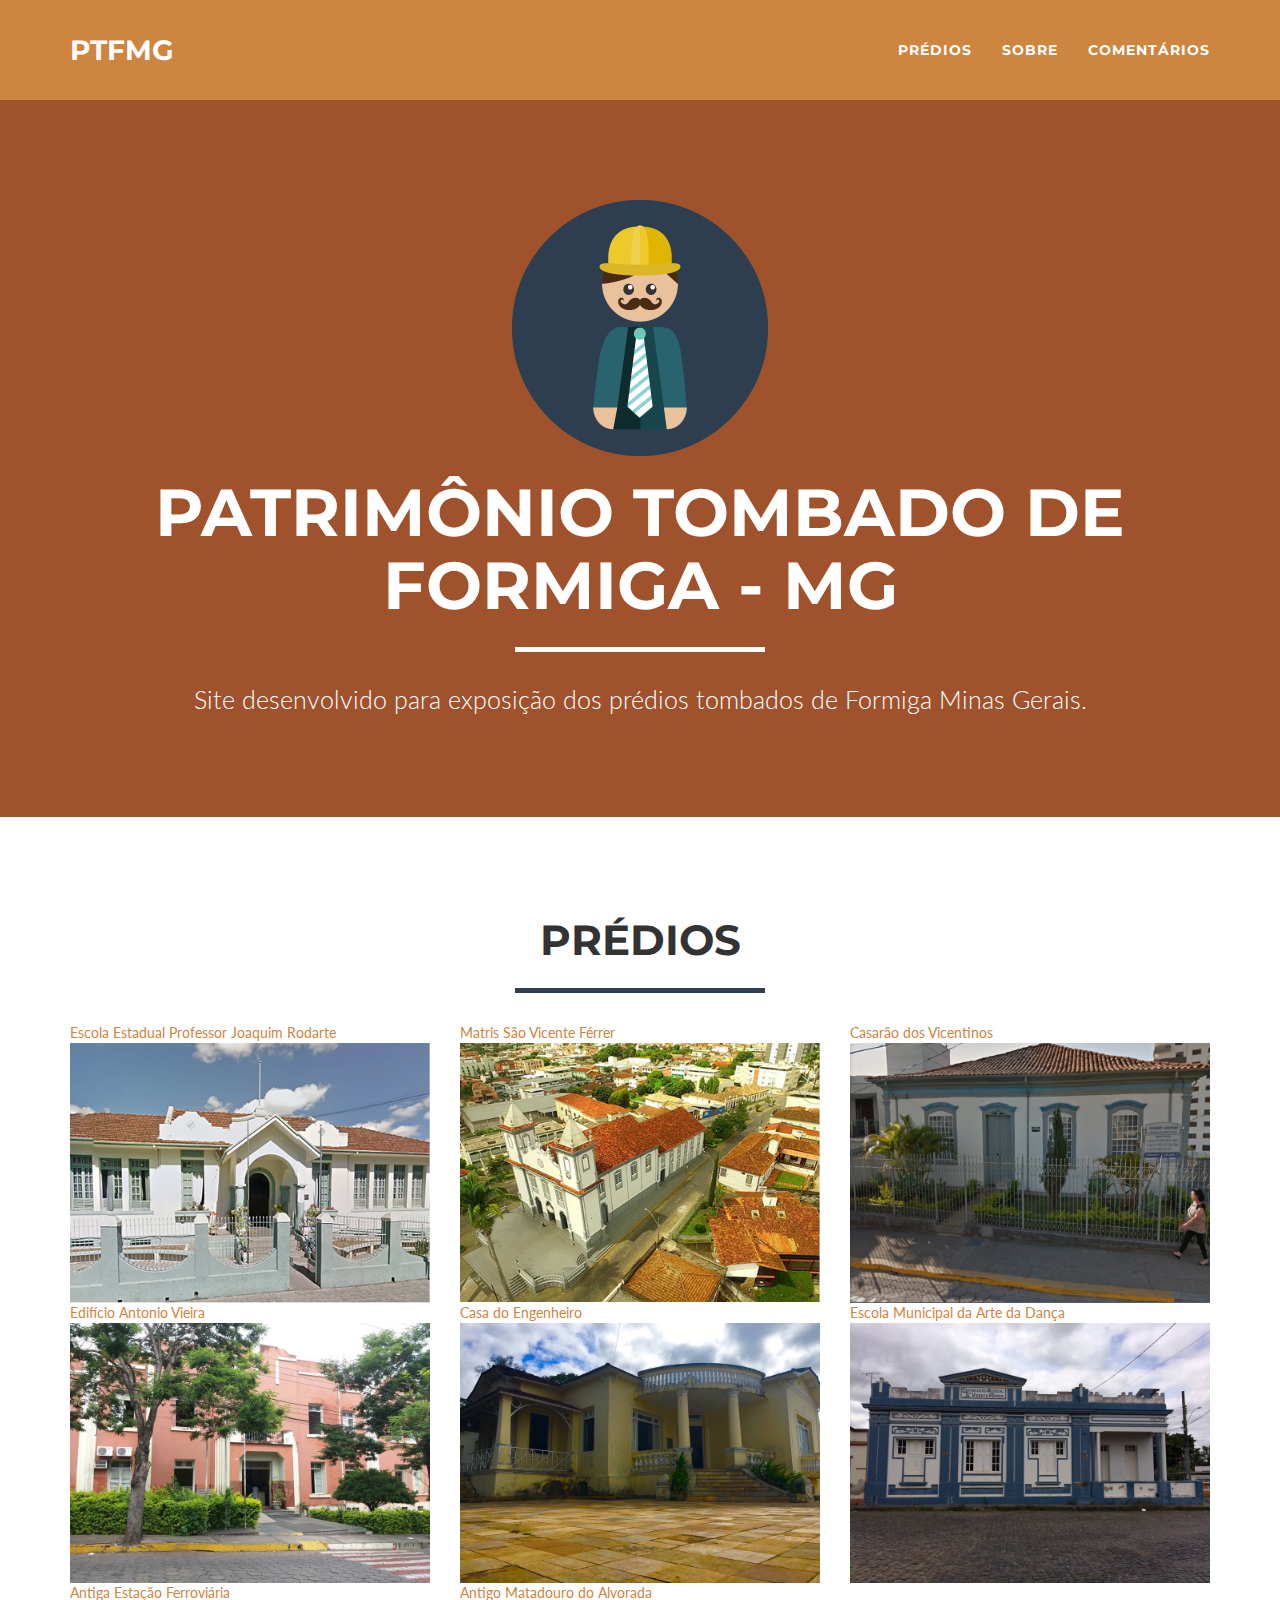
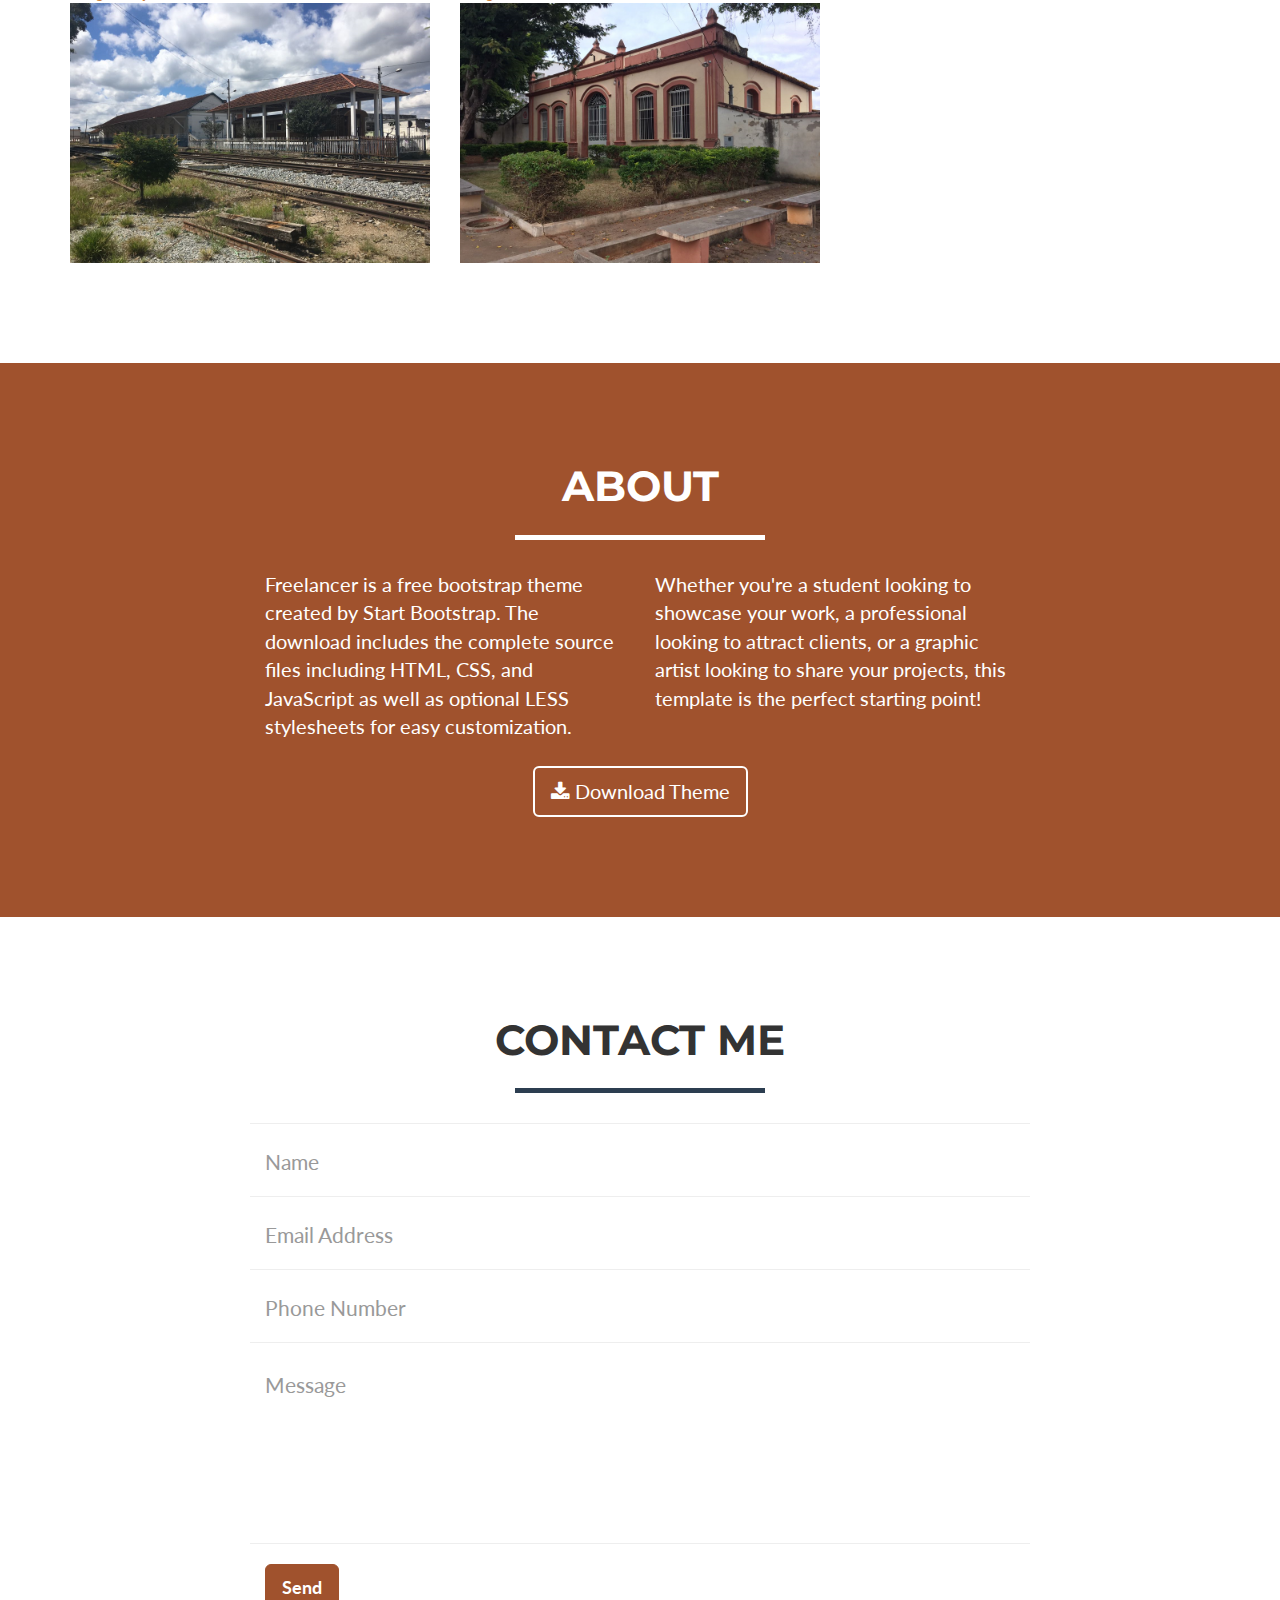
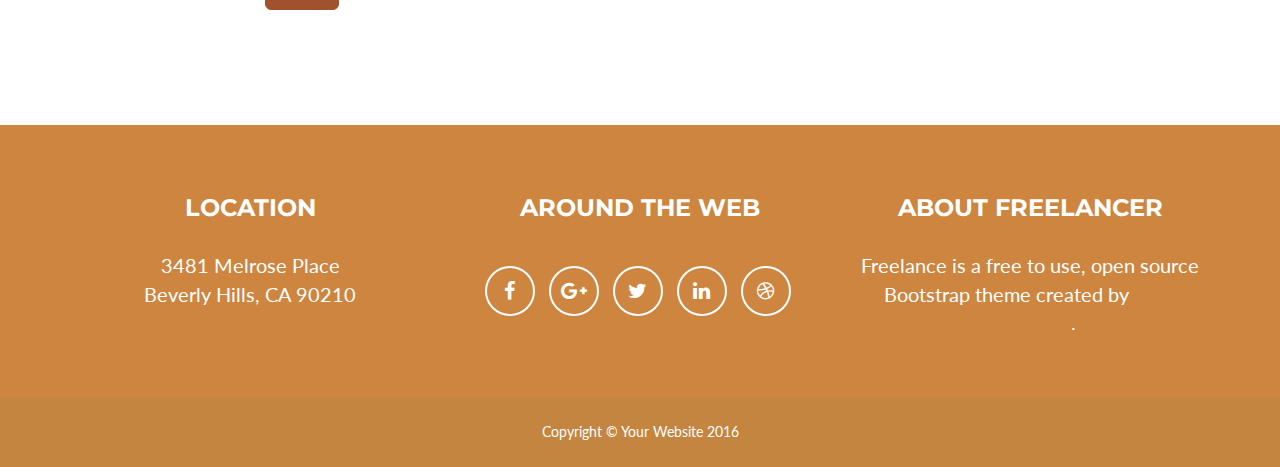
==== startbootstrap-freelancer-gh-pages/index.html @ 39d1b67e "Adicionando" ====
<!DOCTYPE html>
<html lang="en">

<head>

    <meta charset="utf-8">
    <meta http-equiv="X-UA-Compatible" content="IE=edge">
    <meta name="viewport" content="width=device-width, initial-scale=1">
    <meta name="description" content="">
    <meta name="author" content="">

    <title>Freelancer - Start Bootstrap Theme</title>

    <!-- Bootstrap Core CSS -->
    <link href="vendor/bootstrap/css/bootstrap.min.css" rel="stylesheet">

    <!-- Theme CSS -->
    <link href="css/freelancer.min.css" rel="stylesheet">

    <!-- Custom Fonts -->
    <link href="vendor/font-awesome/css/font-awesome.min.css" rel="stylesheet" type="text/css">
    <link href="https://fonts.googleapis.com/css?family=Montserrat:400,700" rel="stylesheet" type="text/css">
    <link href="https://fonts.googleapis.com/css?family=Lato:400,700,400italic,700italic" rel="stylesheet" type="text/css">

    <!-- HTML5 Shim and Respond.js IE8 support of HTML5 elements and media queries -->
    <!-- WARNING: Respond.js doesn't work if you view the page via file:// -->
    <!--[if lt IE 9]>
        <script src="https://oss.maxcdn.com/libs/html5shiv/3.7.0/html5shiv.js"></script>
        <script src="https://oss.maxcdn.com/libs/respond.js/1.4.2/respond.min.js"></script>
    <![endif]-->

    <style>
        
      #portfolio .portfolio-item .portfolio-link .caption {
    background: rgba(160,82,45,.9) !important;}

    #mainNav {
        background-color: RGB(205, 133, 63) ;
    }

    #mainNav .page-scroll {

    }

    header{
        background: RGB(160, 82, 45);
    }

    hr .star-light{
        background: RGB(160, 82, 45) ; 
    }

    section #about {
        background: RGB(160, 82, 45) ; 

    }

    hr .star-light:after{
        background: RGB(160, 82, 45) ;
    }

  .navbar-custom .navbar-nav li a:hover{
    color: RGB(160, 82, 45);
}

hr.star-light:after{
    background-color:RGB(160, 82, 45);
    color:#fff
}

section.success{
    background:RGB(160, 82, 45);
    color:#fff}
.navbar-custom .navbar-nav li.active a,.navbar-custom .navbar-nav li.active a:active,.navbar-custom .navbar-nav li.active a:focus,.navbar-custom .navbar-nav li.active a:hover{color:#fff;background:RGB(160, 82, 45);}


footer .footer-above{
    background-color: RGB(205, 133, 63);
}
footer .footer-below{
    background-color: RGB(195, 133, 63);
}


a, a.active, a:active, a:focus, a:hover {
    color: RGB(205, 133, 63);
}

.btn-outline.active,.btn-outline:active,.btn-outline:focus,.btn-outline:hover{
    color: RGB(205, 133, 63);
    background:#fff;
    border:2px 
    solid #fff}

    .btn-success {
    color: #fff;
    background-color: RGB(160, 82, 45);
    border-color: RGB(160, 82, 45);
    font-weight: 700;
}

.btn-primary.active,.btn-primary:active,.btn-primary:focus,.btn-primary:hover,.open .dropdown-toggle.btn-primary{color:#fff;background-color:RGB(140, 85, 45);
border-color:RGB(140, 85, 45);
}
.btn-success.active,.btn-success:active,.btn-success:focus,.btn-success:hover,.open .dropdown-toggle.btn-success{color:#fff;background-color:RGB(140, 85, 45);border-color:RGB(140, 85, 45);}

    </style>

</head>

<body id="page-top" class="index">
<div id="skipnav"><a href="#maincontent">Skip to main content</a></div>

    <!-- Navigation -->
    <nav id="mainNav" class="navbar navbar-default navbar-fixed-top navbar-custom">
        <div class="container">
            <!-- Brand and toggle get grouped for better mobile display -->
            <div class="navbar-header page-scroll">
                <button type="button" class="navbar-toggle" data-toggle="collapse" data-target="#bs-example-navbar-collapse-1">
                    <span class="sr-only">Toggle navigation</span> Menu <i class="fa fa-bars"></i>
                </button>
                <a class="navbar-brand" href="#page-top">PTFMG</a>
            </div>

            <!-- Collect the nav links, forms, and other content for toggling -->
            <div class="collapse navbar-collapse" id="bs-example-navbar-collapse-1">
                <ul class="nav navbar-nav navbar-right">
                    <li class="hidden">
                        <a href="#page-top"></a>
                    </li>
                    <li class="page-scroll">
                        <a href="#portfolio">Prédios</a>
                    </li>
                    <li class="page-scroll">
                        <a href="#about">Sobre</a>
                    </li>
                    <li class="page-scroll">
                        <a href="#contact">Comentários</a>
                    </li>
                </ul>
            </div>
            <!-- /.navbar-collapse -->
        </div>
        <!-- /.container-fluid -->
    </nav>

    <!-- Header -->
    <header>
        <div class="container" id="maincontent" tabindex="-1">
            <div class="row">
                <div class="col-lg-12">
                    <img class="img-responsive" src="img/profile.png" alt="">
                    <div class="intro-text">
                        <h1 class="name">Patrimônio Tombado de Formiga - MG</h1>
                        <hr class="star-light">
                        <span class="skills">Site desenvolvido para exposição dos prédios tombados de Formiga Minas Gerais.</span>
                    </div>
                </div>
            </div>
        </div>
    </header>

    <!-- Portfolio Grid Section -->
    <section id="predios">
        <div class="container">
            <div class="row">
                <div class="col-lg-12 text-center">
                    <h2>Prédios</h2>
                    <hr class="star-primary">
                </div>
            </div>
            <div class="row">
                <div class="col-sm-4 portfolio-item">
                    <a href="#portfolioModal1" class="portfolio-link" data-toggle="modal">
                        <div class="caption">
                            <div class="caption-content">
                                Escola Estadual Professor Joaquim Rodarte
                            </div>
                        </div>
                        <img src="img/jr.png" class="img-responsive" alt="Cabin">
                    </a>
                </div>
                <div class="col-sm-4 portfolio-item">
                    <a href="#portfolioModal2" class="portfolio-link" data-toggle="modal">
                        <div class="caption">
                            <div class="caption-content">
                                Matris São Vicente Férrer 
                            </div>
                        </div>
                        <img src="img/matris.png" class="img-responsive" alt="Slice of cake">
                    </a>
                </div>
                <div class="col-sm-4 portfolio-item">
                    <a href="#portfolioModal3" class="portfolio-link" data-toggle="modal">
                        <div class="caption">
                            <div class="caption-content">
                                Casarão dos Vicentinos
                            </div>
                        </div>
                        <img src="img/predios/vicentinos.png" class="img-responsive" alt="Circus tent">
                    </a>
                </div>
                <div class="col-sm-4 portfolio-item">
                    <a href="#portfolioModal4" class="portfolio-link" data-toggle="modal">
                        <div class="caption">
                            <div class="caption-content">
                               Edifício Antonio Vieira
                            </div>
                        </div>
                        <img src="img/predios/antoniovieira.png" class="img-responsive" alt="Game controller">
                    </a>
                </div>
                <div class="col-sm-4 portfolio-item">
                    <a href="C:\Users\Usuario\Desktop\Marcelo\IFMG\POC\Template Solid\theme\index.html" class="portfolio-link fundo" >
                        <div class="caption">
                            <div class="caption-content">
                                Casa do Engenheiro
                            </div>
                        </div>
                        <img src="img/predios/casarao.png" class="img-responsive" alt="Safe">
                    </a>
                </div>
                <div class="col-sm-4 portfolio-item">
                    <a href="#portfolioModal6" class="portfolio-link" data-toggle="modal">
                        <div class="caption">
                            <div class="caption-content">
                            Escola Municipal da Arte da Dança
                            </div>
                        </div>
                        <img src="img/predios/emart.png" class="img-responsive" alt="Submarine">
                    </a>
                </div>
                <div class="col-sm-4 portfolio-item">
                    <a href="#portfolioModal6" class="portfolio-link" data-toggle="modal">
                        <div class="caption">
                            <div class="caption-content">
                                Antiga Estação Ferroviária 
                            </div>
                        </div>
                        <img src="img/predios/estacao.png" class="img-responsive" alt="Submarine">
                    </a>
                </div>
                <div class="col-sm-4 portfolio-item">
                    <a href="#portfolioModal6" class="portfolio-link" data-toggle="modal">
                        <div class="caption">
                            <div class="caption-content">
                                Antigo Matadouro do Alvorada
                            </div>
                        </div>
                        <img src="img/predios/matadouro.png" class="img-responsive" alt="Submarine">
                    </a>
                </div>
            </div>
        </div>
    </section>

    <!-- About Section -->
    <section class="success" id="about">
        <div class="container">
            <div class="row">
                <div class="col-lg-12 text-center">
                    <h2>About</h2>
                    <hr class="star-light">
                </div>
            </div>
            <div class="row">
                <div class="col-lg-4 col-lg-offset-2">
                    <p>Freelancer is a free bootstrap theme created by Start Bootstrap. The download includes the complete source files including HTML, CSS, and JavaScript as well as optional LESS stylesheets for easy customization.</p>
                </div>
                <div class="col-lg-4">
                    <p>Whether you're a student looking to showcase your work, a professional looking to attract clients, or a graphic artist looking to share your projects, this template is the perfect starting point!</p>
                </div>
                <div class="col-lg-8 col-lg-offset-2 text-center">
                    <a href="#" class="btn btn-lg btn-outline">
                        <i class="fa fa-download"></i> Download Theme
                    </a>
                </div>
            </div>
        </div>
    </section>

    <!-- Contact Section -->
    <section id="contact">
        <div class="container">
            <div class="row">
                <div class="col-lg-12 text-center">
                    <h2>Contact Me</h2>
                    <hr class="star-primary">
                </div>
            </div>
            <div class="row">
                <div class="col-lg-8 col-lg-offset-2">
                    <!-- To configure the contact form email address, go to mail/contact_me.php and update the email address in the PHP file on line 19. -->
                    <!-- The form should work on most web servers, but if the form is not working you may need to configure your web server differently. -->
                    <form name="sentMessage" id="contactForm" novalidate>
                        <div class="row control-group">
                            <div class="form-group col-xs-12 floating-label-form-group controls">
                                <label for="name">Name</label>
                                <input type="text" class="form-control" placeholder="Name" id="name" required data-validation-required-message="Please enter your name.">
                                <p class="help-block text-danger"></p>
                            </div>
                        </div>
                        <div class="row control-group">
                            <div class="form-group col-xs-12 floating-label-form-group controls">
                                <label for="email">Email Address</label>
                                <input type="email" class="form-control" placeholder="Email Address" id="email" required data-validation-required-message="Please enter your email address.">
                                <p class="help-block text-danger"></p>
                            </div>
                        </div>
                        <div class="row control-group">
                            <div class="form-group col-xs-12 floating-label-form-group controls">
                                <label for="phone">Phone Number</label>
                                <input type="tel" class="form-control" placeholder="Phone Number" id="phone" required data-validation-required-message="Please enter your phone number.">
                                <p class="help-block text-danger"></p>
                            </div>
                        </div>
                        <div class="row control-group">
                            <div class="form-group col-xs-12 floating-label-form-group controls">
                                <label for="message">Message</label>
                                <textarea rows="5" class="form-control" placeholder="Message" id="message" required data-validation-required-message="Please enter a message."></textarea>
                                <p class="help-block text-danger"></p>
                            </div>
                        </div>
                        <br>
                        <div id="success"></div>
                        <div class="row">
                            <div class="form-group col-xs-12">
                                <button type="submit" class="btn btn-success btn-lg">Send</button>
                            </div>
                        </div>
                    </form>
                </div>
            </div>
        </div>
    </section>

    <!-- Footer -->
    <footer class="text-center">
        <div class="footer-above">
            <div class="container">
                <div class="row">
                    <div class="footer-col col-md-4">
                        <h3>Location</h3>
                        <p>3481 Melrose Place
                            <br>Beverly Hills, CA 90210</p>
                    </div>
                    <div class="footer-col col-md-4">
                        <h3>Around the Web</h3>
                        <ul class="list-inline">
                            <li>
                                <a href="#" class="btn-social btn-outline"><span class="sr-only">Facebook</span><i class="fa fa-fw fa-facebook"></i></a>
                            </li>
                            <li>
                                <a href="#" class="btn-social btn-outline"><span class="sr-only">Google Plus</span><i class="fa fa-fw fa-google-plus"></i></a>
                            </li>
                            <li>
                                <a href="#" class="btn-social btn-outline"><span class="sr-only">Twitter</span><i class="fa fa-fw fa-twitter"></i></a>
                            </li>
                            <li>
                                <a href="#" class="btn-social btn-outline"><span class="sr-only">Linked In</span><i class="fa fa-fw fa-linkedin"></i></a>
                            </li>
                            <li>
                                <a href="#" class="btn-social btn-outline"><span class="sr-only">Dribble</span><i class="fa fa-fw fa-dribbble"></i></a>
                            </li>
                        </ul>
                    </div>
                    <div class="footer-col col-md-4">
                        <h3>About Freelancer</h3>
                        <p>Freelance is a free to use, open source Bootstrap theme created by <a href="http://startbootstrap.com">Start Bootstrap</a>.</p>
                    </div>
                </div>
            </div>
        </div>
        <div class="footer-below">
            <div class="container">
                <div class="row">
                    <div class="col-lg-12">
                        Copyright &copy; Your Website 2016
                    </div>
                </div>
            </div>
        </div>
    </footer>

    <!-- Scroll to Top Button (Only visible on small and extra-small screen sizes) -->
    <div class="scroll-top page-scroll hidden-sm hidden-xs hidden-lg hidden-md">
        <a class="btn btn-primary" href="#page-top">
            <i class="fa fa-chevron-up"></i>
        </a>
    </div>

    <!-- Portfolio Modals -->
    <div class="portfolio-modal modal fade" id="portfolioModal1" tabindex="-1" role="dialog" aria-hidden="true">
        <div class="modal-content">
            <div class="close-modal" data-dismiss="modal">
                <div class="lr">
                    <div class="rl">
                    </div>
                </div>
            </div>
            <div class="container">
                <div class="row">
                    <div class="col-lg-8 col-lg-offset-2">
                        <div class="modal-body">
                            <h2>Project Title</h2>
                            <hr class="star-primary">
                            <img src="img/portfolio/cabin.png" class="img-responsive img-centered" alt="">
                            <p>Use this area of the page to describe your project. The icon above is part of a free icon set by <a href="https://sellfy.com/p/8Q9P/jV3VZ/">Flat Icons</a>. On their website, you can download their free set with 16 icons, or you can purchase the entire set with 146 icons for only $12!</p>
                            <ul class="list-inline item-details">
                                <li>Client:
                                    <strong><a href="http://startbootstrap.com">Start Bootstrap</a>
                                    </strong>
                                </li>
                                <li>Date:
                                    <strong><a href="http://startbootstrap.com">April 2014</a>
                                    </strong>
                                </li>
                                <li>Service:
                                    <strong><a href="http://startbootstrap.com">Web Development</a>
                                    </strong>
                                </li>
                            </ul>
                            <button type="button" class="btn btn-default" data-dismiss="modal"><i class="fa fa-times"></i> Close</button>
                        </div>
                    </div>
                </div>
            </div>
        </div>
    </div>
    <div class="portfolio-modal modal fade" id="portfolioModal2" tabindex="-1" role="dialog" aria-hidden="true">
        <div class="modal-content">
            <div class="close-modal" data-dismiss="modal">
                <div class="lr">
                    <div class="rl">
                    </div>
                </div>
            </div>
            <div class="container">
                <div class="row">
                    <div class="col-lg-8 col-lg-offset-2">
                        <div class="modal-body">
                            <h2>Project Title</h2>
                            <hr class="star-primary">
                            <img src="img/portfolio/cake.png" class="img-responsive img-centered" alt="">
                            <p>Use this area of the page to describe your project. The icon above is part of a free icon set by <a href="https://sellfy.com/p/8Q9P/jV3VZ/">Flat Icons</a>. On their website, you can download their free set with 16 icons, or you can purchase the entire set with 146 icons for only $12!</p>
                            <ul class="list-inline item-details">
                                <li>Client:
                                    <strong><a href="http://startbootstrap.com">Start Bootstrap</a>
                                    </strong>
                                </li>
                                <li>Date:
                                    <strong><a href="http://startbootstrap.com">April 2014</a>
                                    </strong>
                                </li>
                                <li>Service:
                                    <strong><a href="http://startbootstrap.com">Web Development</a>
                                    </strong>
                                </li>
                            </ul>
                            <button type="button" class="btn btn-default" data-dismiss="modal"><i class="fa fa-times"></i> Close</button>
                        </div>
                    </div>
                </div>
            </div>
        </div>
    </div>
    <div class="portfolio-modal modal fade" id="portfolioModal3" tabindex="-1" role="dialog" aria-hidden="true">
        <div class="modal-content">
            <div class="close-modal" data-dismiss="modal">
                <div class="lr">
                    <div class="rl">
                    </div>
                </div>
            </div>
            <div class="container">
                <div class="row">
                    <div class="col-lg-8 col-lg-offset-2">
                        <div class="modal-body">
                            <h2>Project Title</h2>
                            <hr class="star-primary">
                            <img src="img/portfolio/circus.png" class="img-responsive img-centered" alt="">
                            <p>Use this area of the page to describe your project. The icon above is part of a free icon set by <a href="https://sellfy.com/p/8Q9P/jV3VZ/">Flat Icons</a>. On their website, you can download their free set with 16 icons, or you can purchase the entire set with 146 icons for only $12!</p>
                            <ul class="list-inline item-details">
                                <li>Client:
                                    <strong><a href="http://startbootstrap.com">Start Bootstrap</a>
                                    </strong>
                                </li>
                                <li>Date:
                                    <strong><a href="http://startbootstrap.com">April 2014</a>
                                    </strong>
                                </li>
                                <li>Service:
                                    <strong><a href="http://startbootstrap.com">Web Development</a>
                                    </strong>
                                </li>
                            </ul>
                            <button type="button" class="btn btn-default" data-dismiss="modal"><i class="fa fa-times"></i> Close</button>
                        </div>
                    </div>
                </div>
            </div>
        </div>
    </div>
    <div class="portfolio-modal modal fade" id="portfolioModal4" tabindex="-1" role="dialog" aria-hidden="true">
        <div class="modal-content">
            <div class="close-modal" data-dismiss="modal">
                <div class="lr">
                    <div class="rl">
                    </div>
                </div>
            </div>
            <div class="container">
                <div class="row">
                    <div class="col-lg-8 col-lg-offset-2">
                        <div class="modal-body">
                            <h2>Project Title</h2>
                            <hr class="star-primary">
                            <img src="img/portfolio/game.png" class="img-responsive img-centered" alt="">
                            <p>Use this area of the page to describe your project. The icon above is part of a free icon set by <a href="https://sellfy.com/p/8Q9P/jV3VZ/">Flat Icons</a>. On their website, you can download their free set with 16 icons, or you can purchase the entire set with 146 icons for only $12!</p>
                            <ul class="list-inline item-details">
                                <li>Client:
                                    <strong><a href="http://startbootstrap.com">Start Bootstrap</a>
                                    </strong>
                                </li>
                                <li>Date:
                                    <strong><a href="http://startbootstrap.com">April 2014</a>
                                    </strong>
                                </li>
                                <li>Service:
                                    <strong><a href="http://startbootstrap.com">Web Development</a>
                                    </strong>
                                </li>
                            </ul>
                            <button type="button" class="btn btn-default" data-dismiss="modal"><i class="fa fa-times"></i> Close</button>
                        </div>
                    </div>
                </div>
            </div>
        </div>
    </div>
    <div class="portfolio-modal modal fade" id="portfolioModal5" tabindex="-1" role="dialog" aria-hidden="true">
        <div class="modal-content">
            <div class="close-modal" data-dismiss="modal">
                <div class="lr">
                    <div class="rl">
                    </div>
                </div>
            </div>
            <div class="container">
                <div class="row">
                    <div class="col-lg-8 col-lg-offset-2">
                        <div class="modal-body">
                            <h2>Project Title</h2>
                            <hr class="star-primary">
                            <img src="img/portfolio/safe.png" class="img-responsive img-centered" alt="">
                            <p>Use this area of the page to describe your project. The icon above is part of a free icon set by <a href="https://sellfy.com/p/8Q9P/jV3VZ/">Flat Icons</a>. On their website, you can download their free set with 16 icons, or you can purchase the entire set with 146 icons for only $12!</p>
                            <ul class="list-inline item-details">
                                <li>Client:
                                    <strong><a href="http://startbootstrap.com">Start Bootstrap</a>
                                    </strong>
                                </li>
                                <li>Date:
                                    <strong><a href="http://startbootstrap.com">April 2014</a>
                                    </strong>
                                </li>
                                <li>Service:
                                    <strong><a href="http://startbootstrap.com">Web Development</a>
                                    </strong>
                                </li>
                            </ul>
                            <button type="button" class="btn btn-default" data-dismiss="modal"><i class="fa fa-times"></i> Close</button>
                        </div>
                    </div>
                </div>
            </div>
        </div>
    </div>
    <div class="portfolio-modal modal fade" id="portfolioModal6" tabindex="-1" role="dialog" aria-hidden="true">
        <div class="modal-content">
            <div class="close-modal" data-dismiss="modal">
                <div class="lr">
                    <div class="rl">
                    </div>
                </div>
            </div>
            <div class="container">
                <div class="row">
                    <div class="col-lg-8 col-lg-offset-2">
                        <div class="modal-body">
                            <h2>Project Title</h2>
                            <hr class="star-primary">
                            <img src="img/portfolio/submarine.png" class="img-responsive img-centered" alt="">
                            <p>Use this area of the page to describe your project. The icon above is part of a free icon set by <a href="https://sellfy.com/p/8Q9P/jV3VZ/">Flat Icons</a>. On their website, you can download their free set with 16 icons, or you can purchase the entire set with 146 icons for only $12!</p>
                            <ul class="list-inline item-details">
                                <li>Client:
                                    <strong><a href="http://startbootstrap.com">Start Bootstrap</a>
                                    </strong>
                                </li>
                                <li>Date:
                                    <strong><a href="http://startbootstrap.com">April 2014</a>
                                    </strong>
                                </li>
                                <li>Service:
                                    <strong><a href="http://startbootstrap.com">Web Development</a>
                                    </strong>
                                </li>
                            </ul>
                            <button id="btnSubmit" type="button" class="btn btn-default" data-dismiss="modal"><i class="fa fa-times"></i> Close</button>
                        </div>
                    </div>
                </div>
            </div>
        </div>
    </div>

    <!-- jQuery -->
    <script src="vendor/jquery/jquery.min.js"></script>

    <!-- Bootstrap Core JavaScript -->
    <script src="vendor/bootstrap/js/bootstrap.min.js"></script>

    <!-- Plugin JavaScript -->
    <script src="https://cdnjs.cloudflare.com/ajax/libs/jquery-easing/1.3/jquery.easing.min.js"></script>

    <!-- Contact Form JavaScript -->
    <script src="js/jqBootstrapValidation.js"></script>
    <script src="js/contact_me.js"></script>

    <!-- Theme JavaScript -->
    <script src="js/freelancer.min.js"></script>

</body>

</html>
---- startbootstrap-freelancer-gh-pages/css/freelancer.min.css ----
/*!
 * Start Bootstrap - Freelancer v3.3.7+1 (http://startbootstrap.com/template-overviews/freelancer)
 * Copyright 2013-2016 Start Bootstrap
 * Licensed under MIT (https://github.com/BlackrockDigital/startbootstrap/blob/gh-pages/LICENSE)
 */body{font-family:Lato,'Helvetica Neue',Helvetica,Arial,sans-serif;overflow-x:hidden}p{font-size:20px}p.small{font-size:16px}a,a.active,a:active,a:focus,a:hover{color:#18BC9C}h1,h2,h3,h4,h5,h6{font-family:Montserrat,"Helvetica Neue",Helvetica,Arial,sans-serif;text-transform:uppercase;font-weight:700}hr.star-light,hr.star-primary{padding:0;border:none;border-top:solid 5px;text-align:center;max-width:250px;margin:25px auto 30px}hr.star-light:after,hr.star-primary:after{content:"\f005";font-family:FontAwesome;display:inline-block;position:relative;top:-.8em;font-size:2em;padding:0 .25em}hr.star-light{border-color:#fff}hr.star-light:after{background-color:#18BC9C;color:#fff}hr.star-primary{border-color:#2C3E50}hr.star-primary:after{background-color:#fff;color:#2C3E50}.img-centered{margin:0 auto}header{text-align:center;background:#18BC9C;color:#fff}header .container{padding-top:100px;padding-bottom:50px}header img{display:block;margin:0 auto 20px}header .intro-text .name{display:block;font-family:Montserrat,"Helvetica Neue",Helvetica,Arial,sans-serif;text-transform:uppercase;font-weight:700;font-size:2em}header .intro-text .skills{font-size:1.25em;font-weight:300}@media (min-width:768px){header .container{padding-top:200px;padding-bottom:100px}header .intro-text .name{font-size:4.75em}header .intro-text .skills{font-size:1.75em}}.navbar-custom{background:#2C3E50;font-family:Montserrat,"Helvetica Neue",Helvetica,Arial,sans-serif;text-transform:uppercase;font-weight:700;border:none}.navbar-custom .navbar-brand,.navbar-custom .navbar-brand.active,.navbar-custom .navbar-brand:active,.navbar-custom .navbar-brand:focus,.navbar-custom .navbar-brand:hover{color:#fff}.navbar-custom .navbar-nav{letter-spacing:1px}.navbar-custom .navbar-nav li a{color:#fff}.navbar-custom .navbar-nav li a:hover{color:#18BC9C}.navbar-custom .navbar-nav li a:active,.navbar-custom .navbar-nav li a:focus{color:#fff}.navbar-custom .navbar-nav li.active a,.navbar-custom .navbar-nav li.active a:active,.navbar-custom .navbar-nav li.active a:focus,.navbar-custom .navbar-nav li.active a:hover{color:#fff;background:#18BC9C}.navbar-custom .navbar-toggle{color:#fff;text-transform:uppercase;font-size:10px;border-color:#fff}.navbar-custom .navbar-toggle:focus,.navbar-custom .navbar-toggle:hover{background-color:#18BC9C;color:#fff;border-color:#18BC9C}@media (min-width:768px){.navbar-custom{padding:25px 0;-webkit-transition:padding .3s;-moz-transition:padding .3s;transition:padding .3s}.navbar-custom .navbar-brand{font-size:2em;-webkit-transition:all .3s;-moz-transition:all .3s;transition:all .3s}.navbar-custom.affix{padding:10px 0}.navbar-custom.affix .navbar-brand{font-size:1.5em}}section{padding:100px 0}section h2{margin:0;font-size:3em}section.success{background:#18BC9C;color:#fff}@media (max-width:767px){section{padding:75px 0}section.first{padding-top:75px}}#portfolio .portfolio-item{margin:0 0 15px;right:0}#portfolio .portfolio-item .portfolio-link{display:block;position:relative;max-width:400px;margin:0 auto}#portfolio .portfolio-item .portfolio-link .caption{background:rgba(24,188,156,.9);position:absolute;width:100%;height:100%;opacity:0;transition:all ease .5s;-webkit-transition:all ease .5s;-moz-transition:all ease .5s}#portfolio .portfolio-item .portfolio-link .caption:hover{opacity:1}#portfolio .portfolio-item .portfolio-link .caption .caption-content{position:absolute;width:100%;height:20px;font-size:20px;text-align:center;top:50%;margin-top:-12px;color:#fff}#portfolio .portfolio-item .portfolio-link .caption .caption-content i{margin-top:-12px}#portfolio .portfolio-item .portfolio-link .caption .caption-content h3,#portfolio .portfolio-item .portfolio-link .caption .caption-content h4{margin:0}#portfolio *{z-index:2}@media (min-width:767px){#portfolio .portfolio-item{margin:0 0 30px}}.floating-label-form-group{position:relative;margin-bottom:0;padding-bottom:.5em;border-bottom:1px solid #eee}.floating-label-form-group input,.floating-label-form-group textarea{z-index:1;position:relative;padding-right:0;padding-left:0;border:none;border-radius:0;font-size:1.5em;background:0 0;box-shadow:none!important;resize:none}.floating-label-form-group label{display:block;z-index:0;position:relative;top:2em;margin:0;font-size:.85em;line-height:1.764705882em;vertical-align:middle;vertical-align:baseline;opacity:0;-webkit-transition:top .3s ease,opacity .3s ease;-moz-transition:top .3s ease,opacity .3s ease;-ms-transition:top .3s ease,opacity .3s ease;transition:top .3s ease,opacity .3s ease}.floating-label-form-group:not(:first-child){padding-left:14px;border-left:1px solid #eee}.floating-label-form-group-with-value label{top:0;opacity:1}.floating-label-form-group-with-focus label{color:#18BC9C}form .row:first-child .floating-label-form-group{border-top:1px solid #eee}footer{color:#fff}footer h3{margin-bottom:30px}footer .footer-above{padding-top:50px;background-color:#2C3E50}footer .footer-col{margin-bottom:50px}footer .footer-below{padding:25px 0;background-color:#233140}.btn-outline{color:#fff;font-size:20px;border:2px solid #fff;background:0 0;transition:all .3s ease-in-out;margin-top:15px}.btn-outline.active,.btn-outline:active,.btn-outline:focus,.btn-outline:hover{color:#18BC9C;background:#fff;border:2px solid #fff}.btn-primary{color:#fff;background-color:#2C3E50;border-color:#2C3E50;font-weight:700}.btn-primary.active,.btn-primary:active,.btn-primary:focus,.btn-primary:hover,.open .dropdown-toggle.btn-primary{color:#fff;background-color:#1a242f;border-color:#161f29}.btn-primary.active,.btn-primary:active,.open .dropdown-toggle.btn-primary{background-image:none}.btn-primary.disabled,.btn-primary.disabled.active,.btn-primary.disabled:active,.btn-primary.disabled:focus,.btn-primary.disabled:hover,.btn-primary[disabled],.btn-primary[disabled].active,.btn-primary[disabled]:active,.btn-primary[disabled]:focus,.btn-primary[disabled]:hover,fieldset[disabled] .btn-primary,fieldset[disabled] .btn-primary.active,fieldset[disabled] .btn-primary:active,fieldset[disabled] .btn-primary:focus,fieldset[disabled] .btn-primary:hover{background-color:#2C3E50;border-color:#2C3E50}.btn-primary .badge{color:#2C3E50;background-color:#fff}.btn-success{color:#fff;background-color:#18BC9C;border-color:#18BC9C;font-weight:700}.btn-success.active,.btn-success:active,.btn-success:focus,.btn-success:hover,.open .dropdown-toggle.btn-success{color:#fff;background-color:#128f76;border-color:#11866f}.btn-success.active,.btn-success:active,.open .dropdown-toggle.btn-success{background-image:none}.btn-success.disabled,.btn-success.disabled.active,.btn-success.disabled:active,.btn-success.disabled:focus,.btn-success.disabled:hover,.btn-success[disabled],.btn-success[disabled].active,.btn-success[disabled]:active,.btn-success[disabled]:focus,.btn-success[disabled]:hover,fieldset[disabled] .btn-success,fieldset[disabled] .btn-success.active,fieldset[disabled] .btn-success:active,fieldset[disabled] .btn-success:focus,fieldset[disabled] .btn-success:hover{background-color:#18BC9C;border-color:#18BC9C}.btn-success .badge{color:#18BC9C;background-color:#fff}.btn-social{display:inline-block;height:50px;width:50px;border:2px solid #fff;border-radius:100%;text-align:center;font-size:20px;line-height:45px}.scroll-top{position:fixed;right:2%;bottom:2%;width:50px;height:50px;z-index:1049}.scroll-top .btn{font-size:20px;width:50px;height:50px;border-radius:100%;line-height:28px}.portfolio-modal .modal-content{border-radius:0;background-clip:border-box;-webkit-box-shadow:none;box-shadow:none;border:none;min-height:100%;padding:100px 0;text-align:center}.portfolio-modal .modal-content h2{margin:0;font-size:3em}.portfolio-modal .modal-content img{margin-bottom:30px}.portfolio-modal .modal-content .item-details{margin:30px 0}.portfolio-modal .close-modal{position:absolute;width:75px;height:75px;background-color:transparent;top:25px;right:25px;cursor:pointer}.portfolio-modal .close-modal:hover{opacity:.3}.portfolio-modal .close-modal .lr{height:75px;width:1px;margin-left:35px;background-color:#2C3E50;transform:rotate(45deg);-ms-transform:rotate(45deg);-webkit-transform:rotate(45deg);z-index:1051}.portfolio-modal .close-modal .lr .rl{height:75px;width:1px;background-color:#2C3E50;transform:rotate(90deg);-ms-transform:rotate(90deg);-webkit-transform:rotate(90deg);z-index:1052}.portfolio-modal .modal-backdrop{opacity:0;display:none}#skipnav a{padding:6px;position:absolute;top:-40px;left:0;color:#fff;border-right:1px solid #fff;border-bottom:1px solid #fff;border-bottom-right-radius:8px;background:0 0;transition:top 1s ease-out,background 1s linear;z-index:2000}#skipnav a:focus{position:absolute;left:0;top:0;background:#18BC9C;outline:0;transition:top .1s ease-in,background .5s linear}div#maincontent{outline:0}
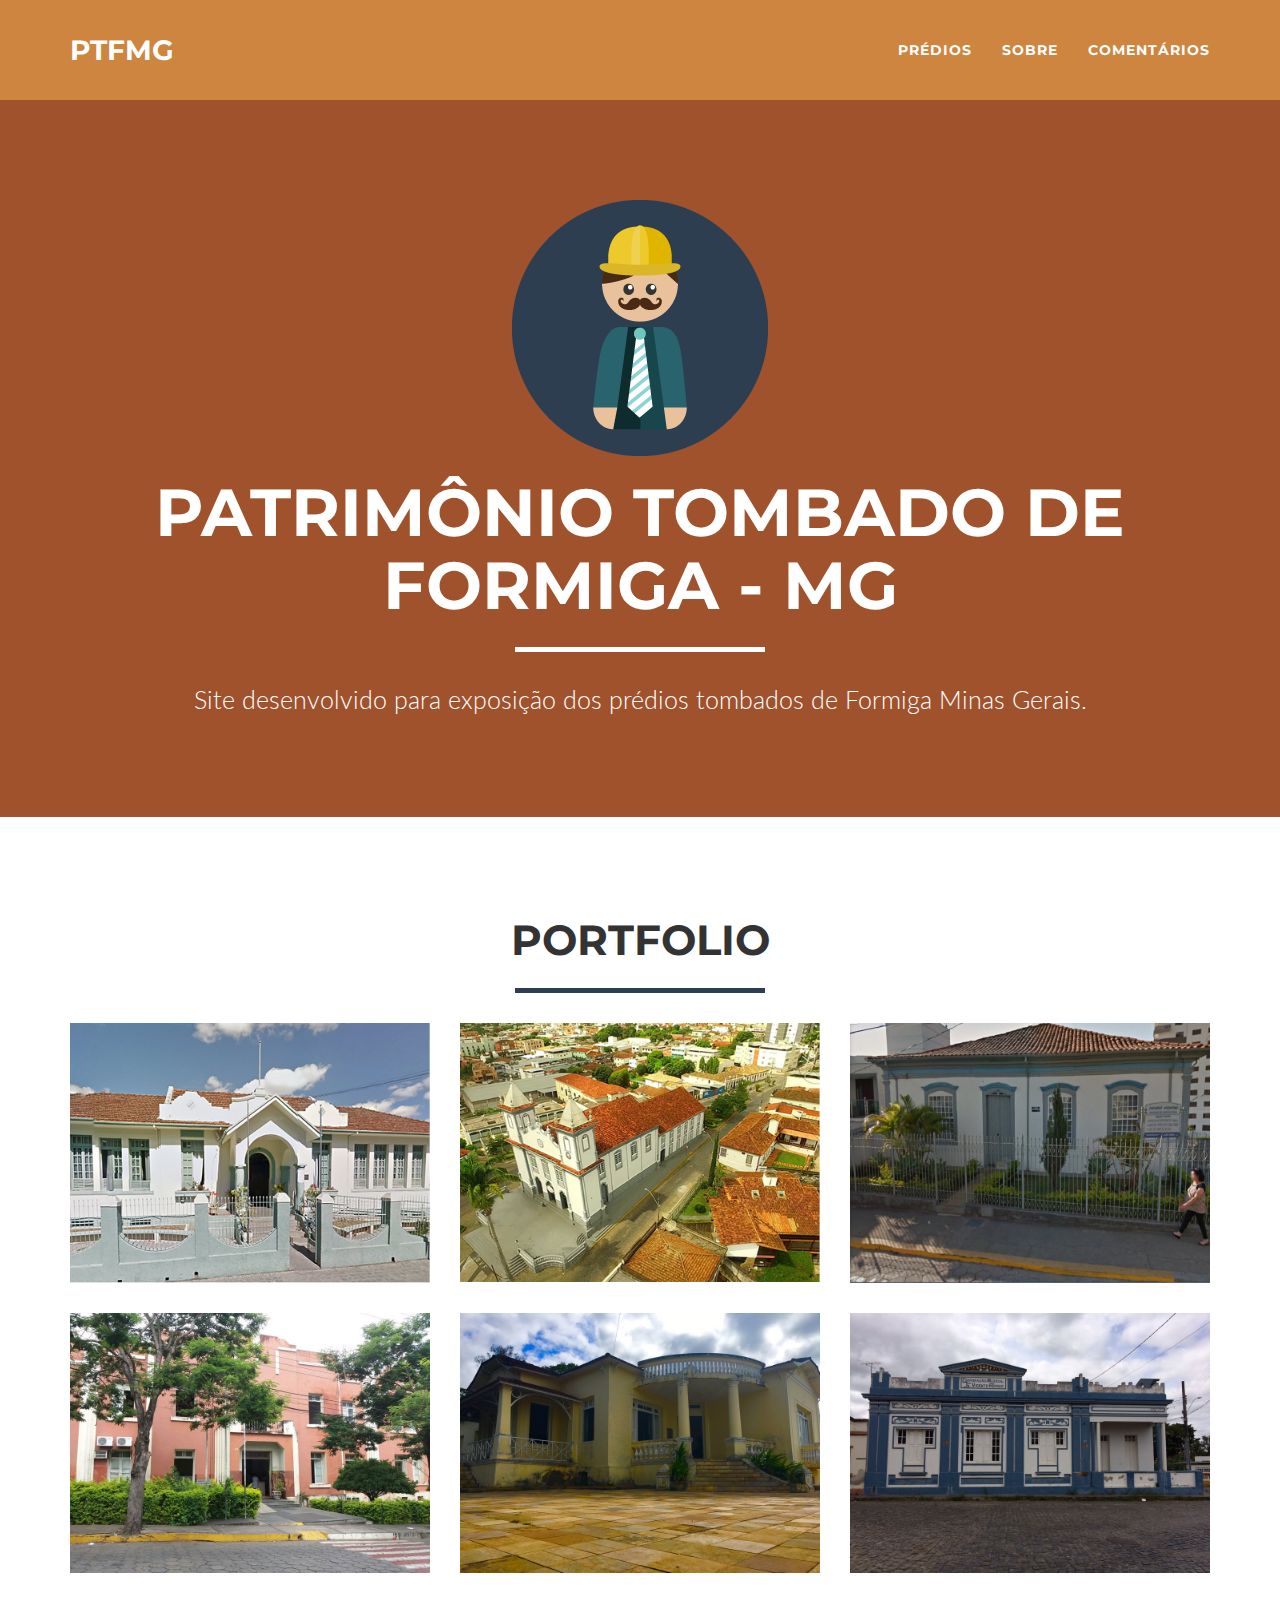
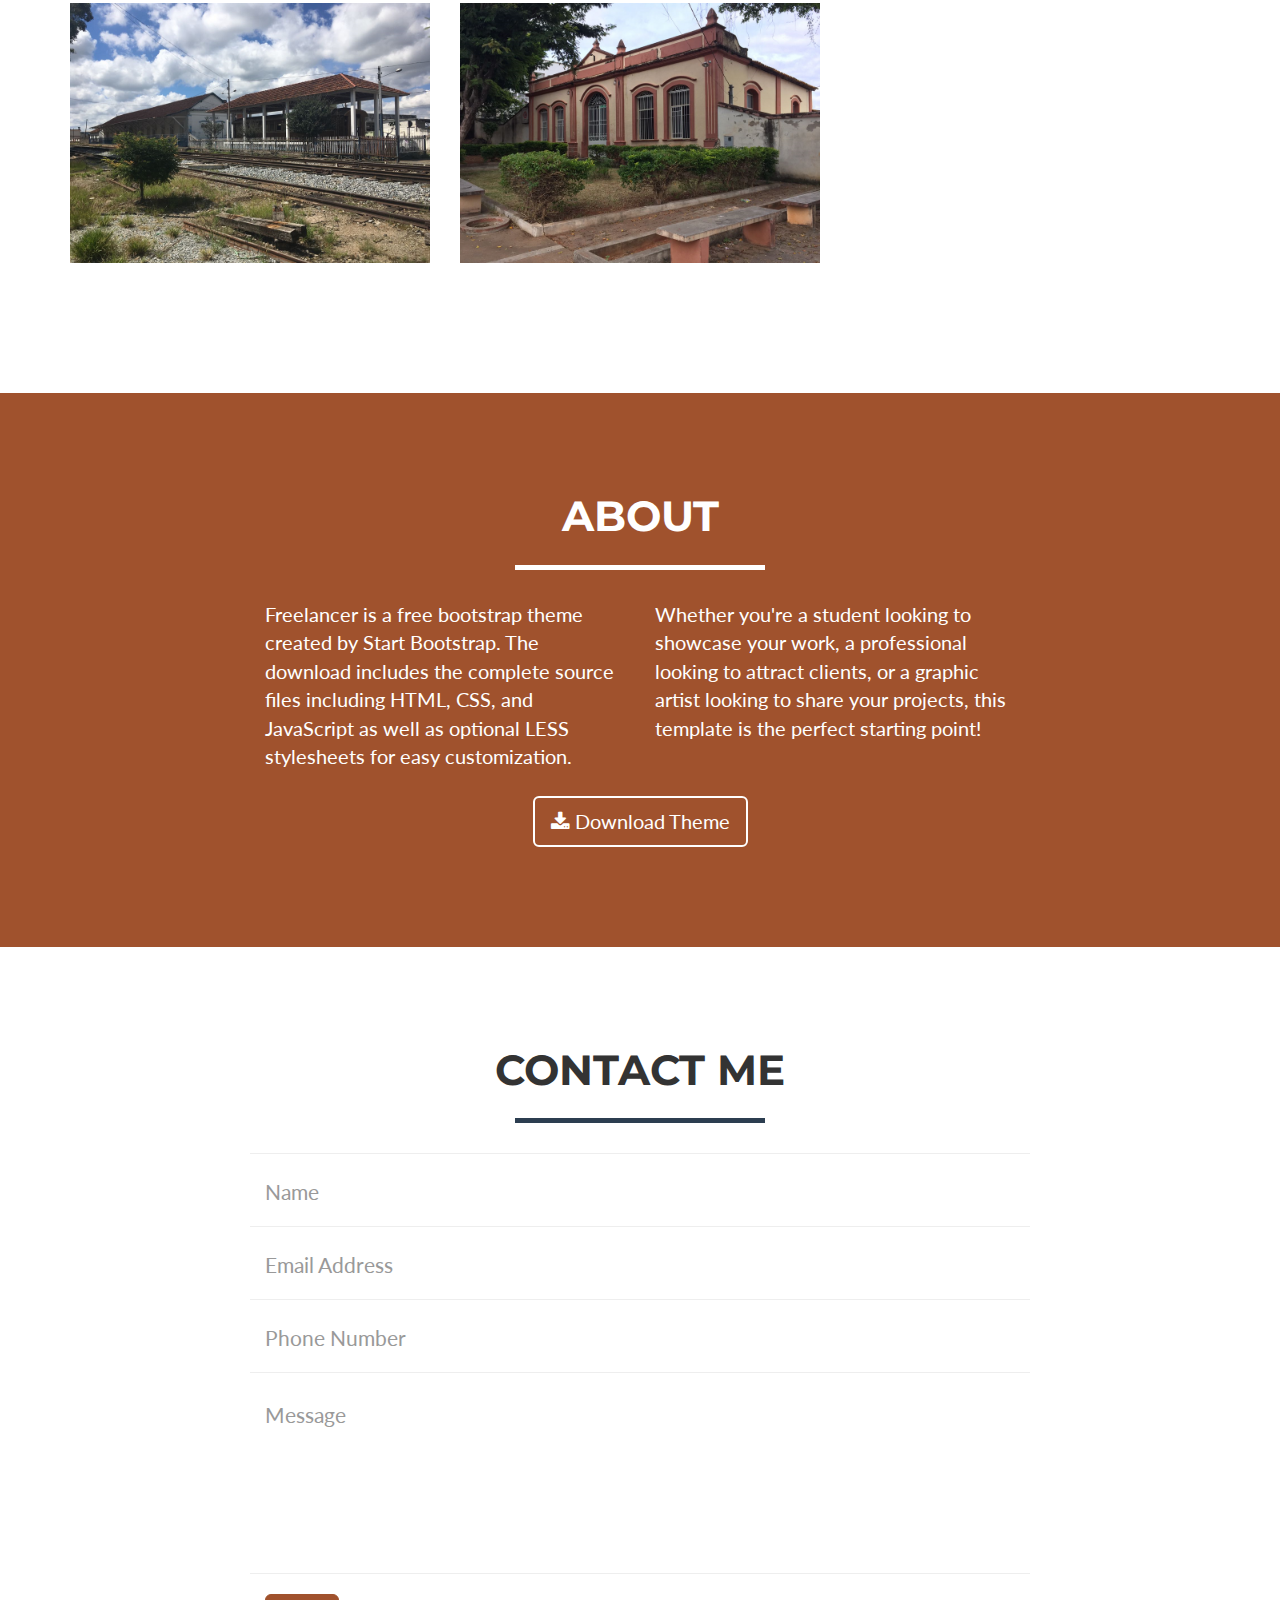
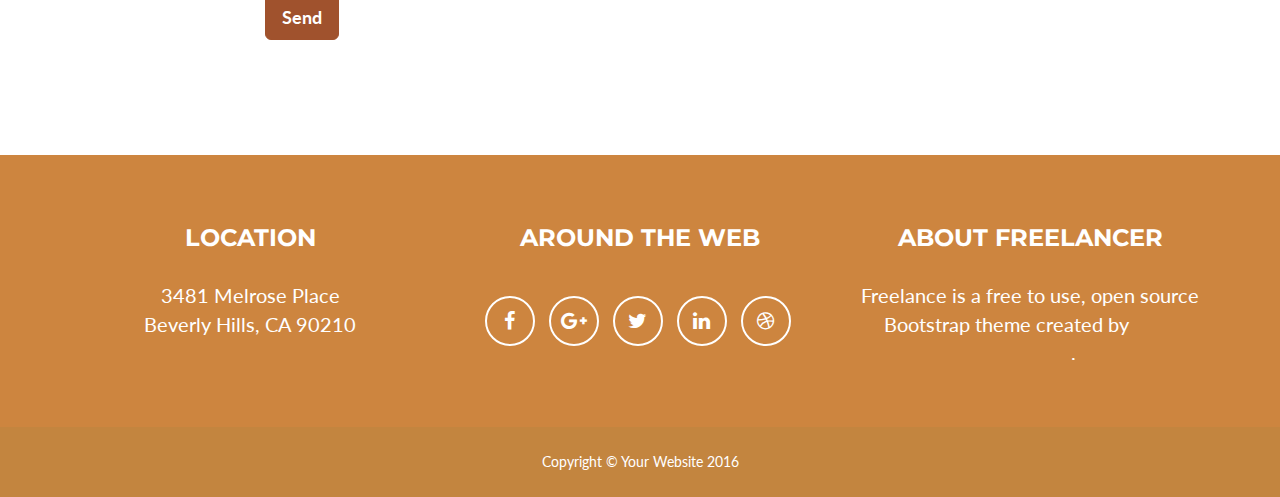
==== commit 26f1c1d9: "Nova Versão" ====
--- a/startbootstrap-freelancer-gh-pages/index.html
+++ b/startbootstrap-freelancer-gh-pages/index.html
@@ -161,11 +161,11 @@
     </header>
 
     <!-- Portfolio Grid Section -->
-    <section id="predios">
+    <section id="portfolio">
         <div class="container">
             <div class="row">
                 <div class="col-lg-12 text-center">
-                    <h2>Prédios</h2>
+                    <h2>Portfolio</h2>
                     <hr class="star-primary">
                 </div>
             </div>
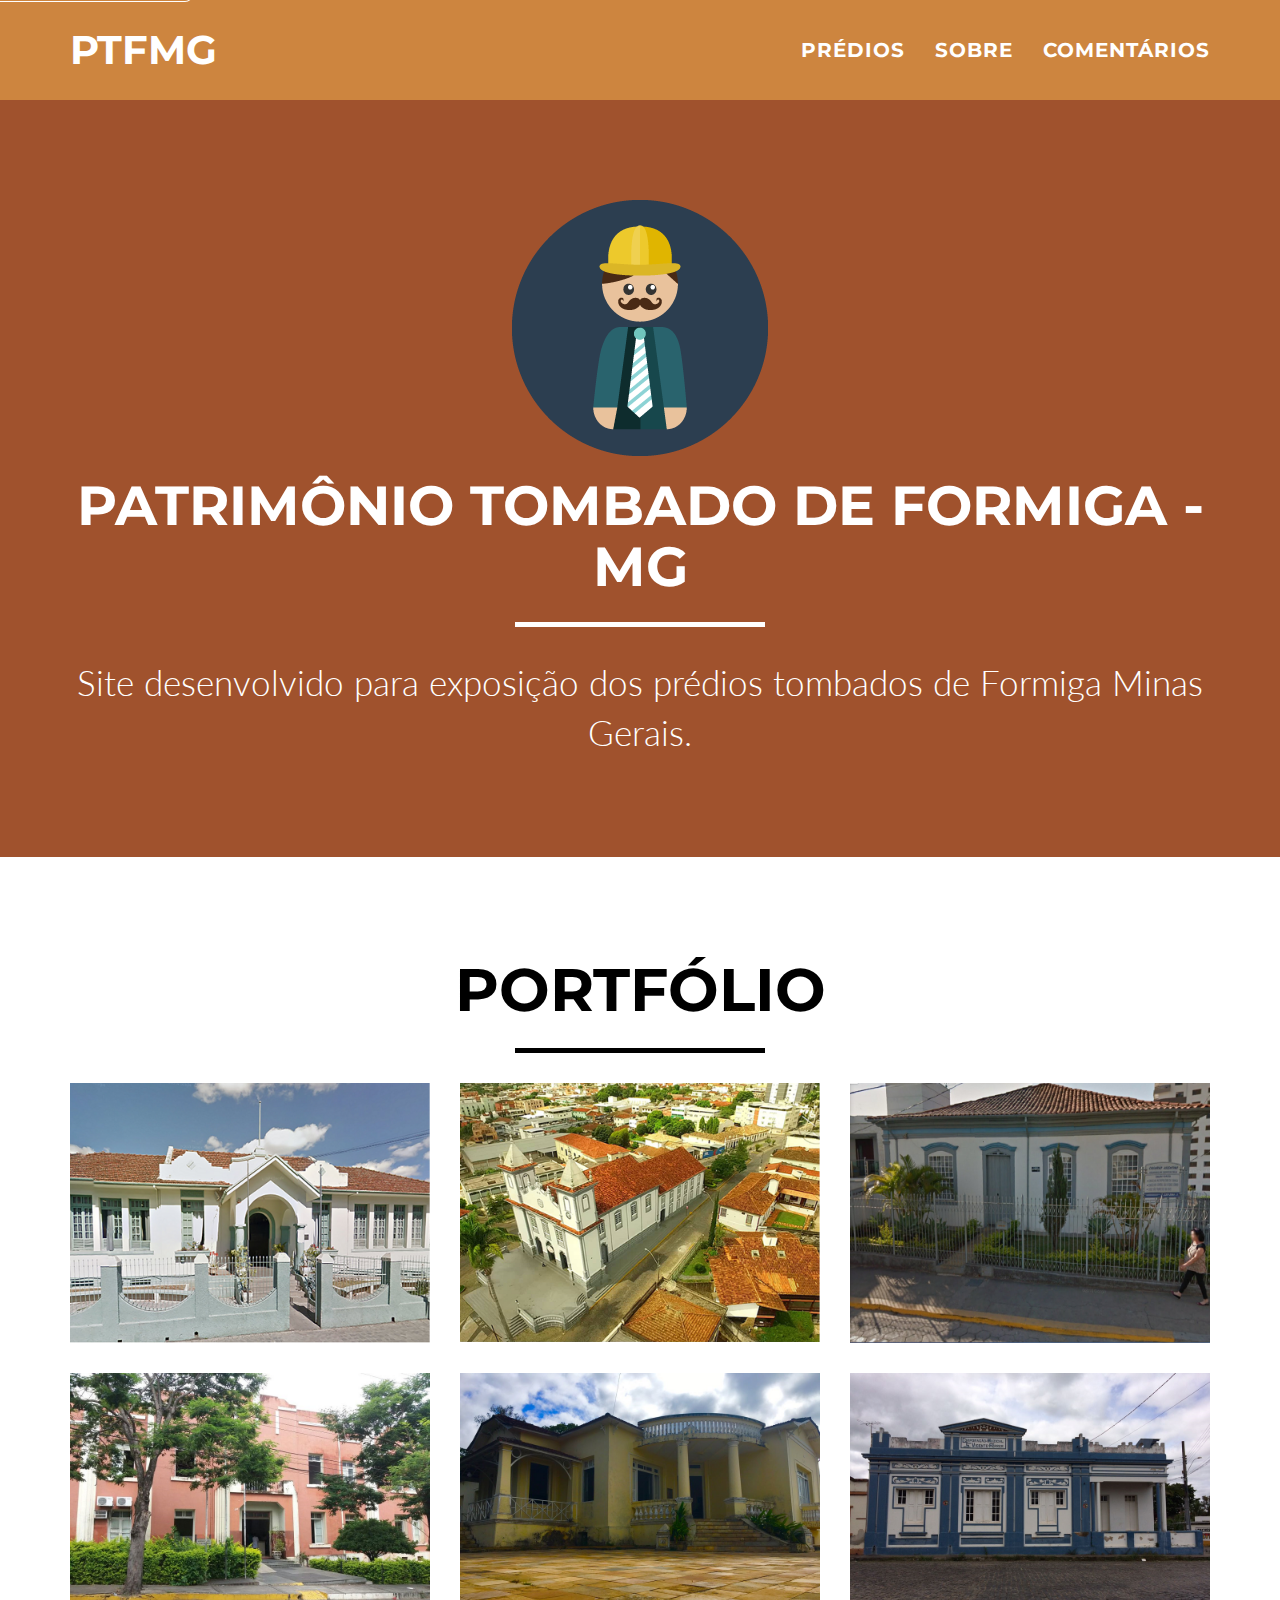
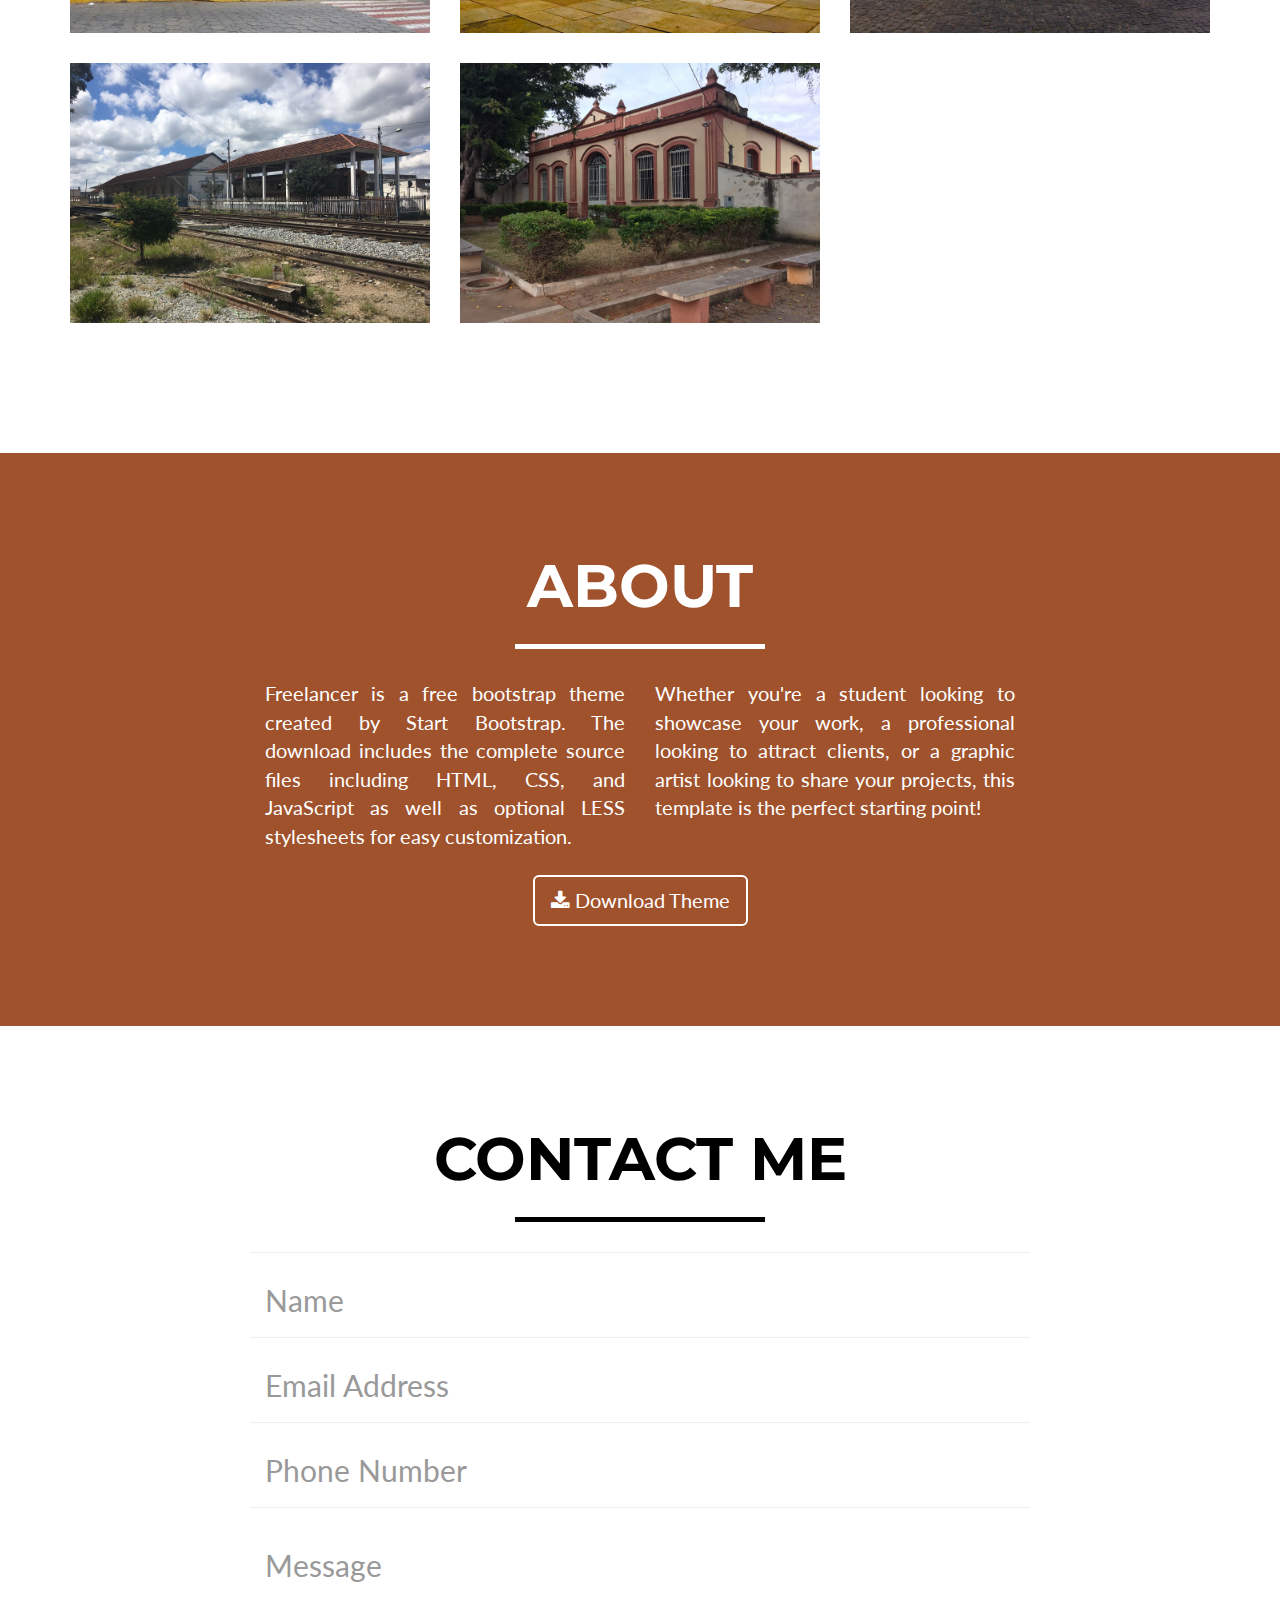
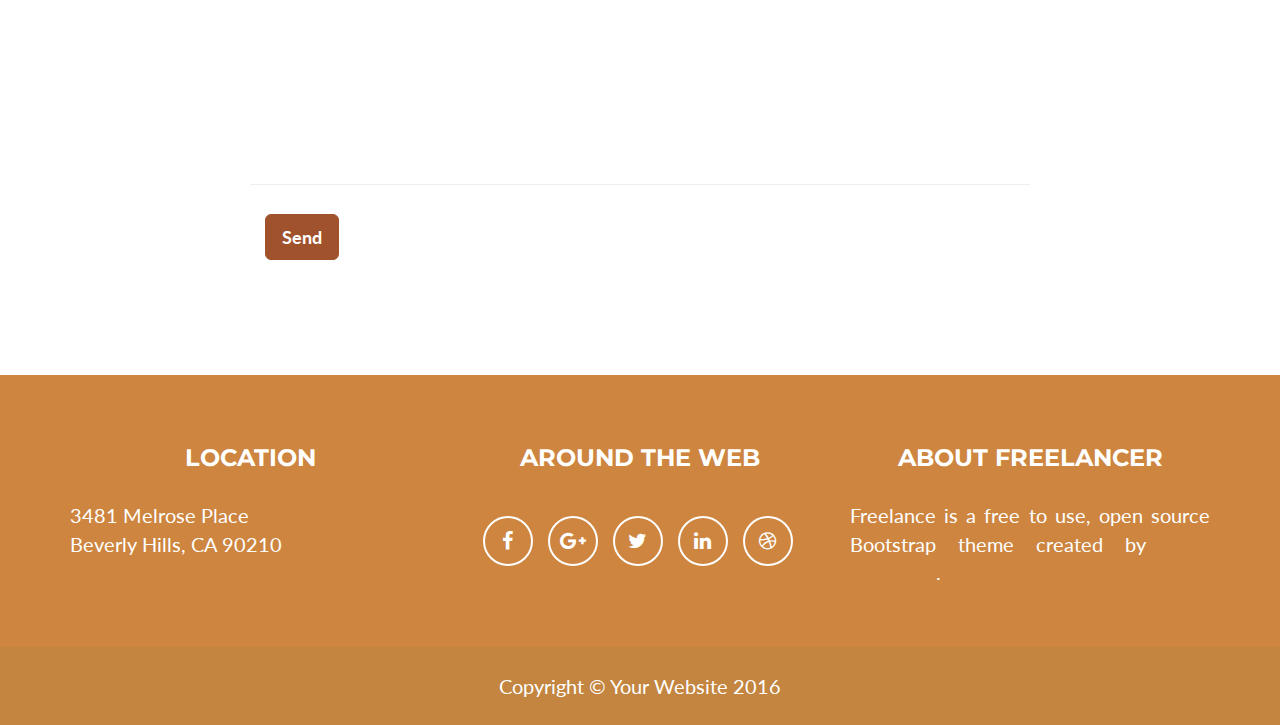
==== commit d24e321b: "Hernane e Queijo mecheram" ====
--- a/startbootstrap-freelancer-gh-pages/index.html
+++ b/startbootstrap-freelancer-gh-pages/index.html
@@ -15,7 +15,7 @@
     <link href="vendor/bootstrap/css/bootstrap.min.css" rel="stylesheet">
 
     <!-- Theme CSS -->
-    <link href="css/freelancer.min.css" rel="stylesheet">
+    <link href="css/freelancer.css" rel="stylesheet">
 
     <!-- Custom Fonts -->
     <link href="vendor/font-awesome/css/font-awesome.min.css" rel="stylesheet" type="text/css">
@@ -46,27 +46,26 @@
         background: RGB(160, 82, 45);
     }
 
-    hr .star-light{
-        background: RGB(160, 82, 45) ; 
-    }
+    
 
     section #about {
         background: RGB(160, 82, 45) ; 
 
     }
 
-    hr .star-light:after{
-        background: RGB(160, 82, 45) ;
+    
+
+   
+    hr.star-primary:after {
+    background-color: RGB(160, 82, 45);
+    color: white;
     }
 
   .navbar-custom .navbar-nav li a:hover{
     color: RGB(160, 82, 45);
-}
-
-hr.star-light:after{
-    background-color:RGB(160, 82, 45);
-    color:#fff
-}
+    }
+
+
 
 section.success{
     background:RGB(160, 82, 45);
@@ -103,6 +102,10 @@
 border-color:RGB(140, 85, 45);
 }
 .btn-success.active,.btn-success:active,.btn-success:focus,.btn-success:hover,.open .dropdown-toggle.btn-success{color:#fff;background-color:RGB(140, 85, 45);border-color:RGB(140, 85, 45);}
+
+    body{
+        font-size:20px;
+    }
 
     </style>
 
@@ -151,8 +154,8 @@
                 <div class="col-lg-12">
                     <img class="img-responsive" src="img/profile.png" alt="">
                     <div class="intro-text">
-                        <h1 class="name">Patrimônio Tombado de Formiga - MG</h1>
-                        <hr class="star-light">
+                        <h3 class="name">Patrimônio Tombado de Formiga - MG</h3>
+                        <hr class="star-primary">
                         <span class="skills">Site desenvolvido para exposição dos prédios tombados de Formiga Minas Gerais.</span>
                     </div>
                 </div>
@@ -165,33 +168,33 @@
         <div class="container">
             <div class="row">
                 <div class="col-lg-12 text-center">
-                    <h2>Portfolio</h2>
-                    <hr class="star-primary">
+                    <h2 class = "name">Portfólio</h2>
+                    <hr class="star-light">
                 </div>
             </div>
             <div class="row">
                 <div class="col-sm-4 portfolio-item">
-                    <a href="#portfolioModal1" class="portfolio-link" data-toggle="modal">
+                    <a href="rodarte.html" class="portfolio-link">
                         <div class="caption">
                             <div class="caption-content">
                                 Escola Estadual Professor Joaquim Rodarte
                             </div>
                         </div>
-                        <img src="img/jr.png" class="img-responsive" alt="Cabin">
-                    </a>
-                </div>
-                <div class="col-sm-4 portfolio-item">
-                    <a href="#portfolioModal2" class="portfolio-link" data-toggle="modal">
-                        <div class="caption">
-                            <div class="caption-content">
-                                Matris São Vicente Férrer 
-                            </div>
-                        </div>
-                        <img src="img/matris.png" class="img-responsive" alt="Slice of cake">
-                    </a>
-                </div>
-                <div class="col-sm-4 portfolio-item">
-                    <a href="#portfolioModal3" class="portfolio-link" data-toggle="modal">
+                        <img src="img/predios/rodarte.png" class="img-responsive" alt="Cabin">
+                    </a>
+                </div>
+                <div class="col-sm-4 portfolio-item">
+                    <a href="matriz.html" class="portfolio-link">
+                        <div class="caption">
+                            <div class="caption-content">
+                                Matriz São Vicente Férrer 
+                            </div>
+                        </div>
+                        <img src="img/predios/matriz.png" class="img-responsive" alt="Slice of cake">
+                    </a>
+                </div>
+                <div class="col-sm-4 portfolio-item">
+                    <a href="vicentinos.html" class="portfolio-link">
                         <div class="caption">
                             <div class="caption-content">
                                 Casarão dos Vicentinos
@@ -201,17 +204,17 @@
                     </a>
                 </div>
                 <div class="col-sm-4 portfolio-item">
-                    <a href="#portfolioModal4" class="portfolio-link" data-toggle="modal">
-                        <div class="caption">
-                            <div class="caption-content">
-                               Edifício Antonio Vieira
+                    <a href="antoniovieira.html" class="portfolio-link">
+                        <div class="caption">
+                            <div class="caption-content">
+                               Edifício Antônio Vieira
                             </div>
                         </div>
                         <img src="img/predios/antoniovieira.png" class="img-responsive" alt="Game controller">
                     </a>
                 </div>
                 <div class="col-sm-4 portfolio-item">
-                    <a href="C:\Users\Usuario\Desktop\Marcelo\IFMG\POC\Template Solid\theme\index.html" class="portfolio-link fundo" >
+                    <a href="engenheiro.html" class="portfolio-link fundo" >
                         <div class="caption">
                             <div class="caption-content">
                                 Casa do Engenheiro
@@ -221,7 +224,7 @@
                     </a>
                 </div>
                 <div class="col-sm-4 portfolio-item">
-                    <a href="#portfolioModal6" class="portfolio-link" data-toggle="modal">
+                    <a href="emart.html" class="portfolio-link">
                         <div class="caption">
                             <div class="caption-content">
                             Escola Municipal da Arte da Dança
@@ -231,7 +234,7 @@
                     </a>
                 </div>
                 <div class="col-sm-4 portfolio-item">
-                    <a href="#portfolioModal6" class="portfolio-link" data-toggle="modal">
+                    <a href="estacao.html" class="portfolio-link">
                         <div class="caption">
                             <div class="caption-content">
                                 Antiga Estação Ferroviária 
@@ -241,7 +244,7 @@
                     </a>
                 </div>
                 <div class="col-sm-4 portfolio-item">
-                    <a href="#portfolioModal6" class="portfolio-link" data-toggle="modal">
+                    <a href="matadouro.html" class="portfolio-link">
                         <div class="caption">
                             <div class="caption-content">
                                 Antigo Matadouro do Alvorada
@@ -260,7 +263,7 @@
             <div class="row">
                 <div class="col-lg-12 text-center">
                     <h2>About</h2>
-                    <hr class="star-light">
+                    <hr class="star-primary">
                 </div>
             </div>
             <div class="row">
@@ -285,7 +288,7 @@
             <div class="row">
                 <div class="col-lg-12 text-center">
                     <h2>Contact Me</h2>
-                    <hr class="star-primary">
+                    <hr class="star-light">
                 </div>
             </div>
             <div class="row">
--- a/startbootstrap-freelancer-gh-pages/css/freelancer.css
+++ b/startbootstrap-freelancer-gh-pages/css/freelancer.css
@@ -0,0 +1,519 @@
+/*!
+ * Start Bootstrap - Freelancer v3.3.7+1 (http://startbootstrap.com/template-overviews/freelancer)
+ * Copyright 2013-2016 Start Bootstrap
+ * Licensed under MIT (https://github.com/BlackrockDigital/startbootstrap/blob/gh-pages/LICENSE)
+ */
+body {
+  font-family: 'Lato', 'Helvetica Neue', Helvetica, Arial, sans-serif;
+  overflow-x: hidden;
+  color: black;
+}
+p {
+  font-size: 20px;
+  text-align: justify;
+}
+p.small {
+  font-size: 16px;
+  text-align: justify;
+}
+a,
+a:hover,
+a:focus,
+a:active,
+a.active {
+  color: #18BC9C;
+}
+h1,
+h2,
+h3,
+h4,
+h5,
+h6 {
+  font-family: "Montserrat", "Helvetica Neue", Helvetica, Arial, sans-serif;
+  text-transform: uppercase;
+  font-weight: 700;
+}
+hr.star-light,
+hr.star-primary {
+  padding: 0;
+  border: none;
+  border-top: solid 5px;
+  text-align: center;
+  max-width: 250px;
+  margin: 25px auto 30px;
+}
+hr.star-light:after,
+hr.star-primary:after {
+  content: "\f005";
+  font-family: FontAwesome;
+  display: inline-block;
+  position: relative;
+  top: -0.8em;
+  font-size: 2em;
+  padding: 0 0.25em;
+}
+hr.star-light {
+  border-color: black;
+}
+hr.star-light:after {
+  background-color: rgb(245,245,245);
+  color: black;
+}
+hr.star-primary {
+  border-color: white;
+}
+hr.star-primary:after {
+  background-color: rgb(205,133,63);
+  color: white;
+}
+.img-centered {
+  margin: 0 auto;
+}
+header {
+  text-align: center;
+  background: #18BC9C;
+  color: white;
+}
+header .container {
+  padding-top: 100px;
+  padding-bottom: 50px;
+}
+header img {
+  display: block;
+  margin: 0 auto 20px;
+}
+header .intro-text .name {
+  display: block;
+  font-family: "Montserrat", "Helvetica Neue", Helvetica, Arial, sans-serif;
+  text-transform: uppercase;
+  font-weight: 700;
+  font-size: 2em;
+}
+header .intro-text .skills {
+  font-size: 1.25em;
+  font-weight: 300;
+}
+@media (min-width: 768px) {
+  header .container {
+    padding-top: 200px;
+    padding-bottom: 100px;
+  }
+  header .intro-text .name {
+    font-size: 2.75em;
+  }
+  header .intro-text .skills {
+    font-size: 1.75em;
+  }
+}
+.navbar-custom {
+  background: #2C3E50;
+  font-family: "Montserrat", "Helvetica Neue", Helvetica, Arial, sans-serif;
+  text-transform: uppercase;
+  font-weight: 700;
+  border: none;
+}
+.navbar-custom .navbar-brand {
+  color: white;
+}
+.navbar-custom .navbar-brand:hover,
+.navbar-custom .navbar-brand:focus,
+.navbar-custom .navbar-brand:active,
+.navbar-custom .navbar-brand.active {
+  color: white;
+}
+.navbar-custom .navbar-nav {
+  letter-spacing: 1px;
+}
+.navbar-custom .navbar-nav li a {
+  color: white;
+}
+.navbar-custom .navbar-nav li a:hover {
+  color: #18BC9C;
+}
+.navbar-custom .navbar-nav li a:focus,
+.navbar-custom .navbar-nav li a:active {
+  color: white;
+}
+.navbar-custom .navbar-nav li.active a {
+  color: white;
+  background: #18BC9C;
+}
+.navbar-custom .navbar-nav li.active a:hover,
+.navbar-custom .navbar-nav li.active a:focus,
+.navbar-custom .navbar-nav li.active a:active {
+  color: white;
+  background: #18BC9C;
+}
+.navbar-custom .navbar-toggle {
+  color: white;
+  text-transform: uppercase;
+  font-size: 10px;
+  border-color: white;
+}
+.navbar-custom .navbar-toggle:hover,
+.navbar-custom .navbar-toggle:focus {
+  background-color: #18BC9C;
+  color: white;
+  border-color: #18BC9C;
+}
+@media (min-width: 768px) {
+  .navbar-custom {
+    padding: 25px 0;
+    -webkit-transition: padding 0.3s;
+    -moz-transition: padding 0.3s;
+    transition: padding 0.3s;
+  }
+  .navbar-custom .navbar-brand {
+    font-size: 2em;
+    -webkit-transition: all 0.3s;
+    -moz-transition: all 0.3s;
+    transition: all 0.3s;
+  }
+  .navbar-custom.affix {
+    padding: 10px 0;
+  }
+  .navbar-custom.affix .navbar-brand {
+    font-size: 1.5em;
+  }
+}
+section {
+  padding: 100px 0;
+}
+section h2 {
+  margin: 0;
+  font-size: 3em;
+}
+section.success {
+  background: #18BC9C;
+  color: white;
+}
+@media (max-width: 767px) {
+  section {
+    padding: 75px 0;
+  }
+  section.first {
+    padding-top: 75px;
+  }
+}
+#portfolio .portfolio-item {
+  margin: 0 0 15px;
+  right: 0;
+}
+#portfolio .portfolio-item .portfolio-link {
+  display: block;
+  position: relative;
+  max-width: 400px;
+  margin: 0 auto;
+}
+#portfolio .portfolio-item .portfolio-link .caption {
+  background: rgba(24, 188, 156, 0.9);
+  position: absolute;
+  width: 100%;
+  height: 100%;
+  opacity: 0;
+  transition: all ease 0.5s;
+  -webkit-transition: all ease 0.5s;
+  -moz-transition: all ease 0.5s;
+}
+#portfolio .portfolio-item .portfolio-link .caption:hover {
+  opacity: 1;
+}
+#portfolio .portfolio-item .portfolio-link .caption .caption-content {
+  position: absolute;
+  width: 100%;
+  height: 20px;
+  font-size: 20px;
+  text-align: center;
+  top: 50%;
+  margin-top: -12px;
+  color: white;
+}
+#portfolio .portfolio-item .portfolio-link .caption .caption-content i {
+  margin-top: -12px;
+}
+#portfolio .portfolio-item .portfolio-link .caption .caption-content h3,
+#portfolio .portfolio-item .portfolio-link .caption .caption-content h4 {
+  margin: 0;
+}
+#portfolio * {
+  z-index: 2;
+}
+@media (min-width: 767px) {
+  #portfolio .portfolio-item {
+    margin: 0 0 30px;
+  }
+}
+.floating-label-form-group {
+  position: relative;
+  margin-bottom: 0;
+  padding-bottom: 0.5em;
+  border-bottom: 1px solid #eeeeee;
+}
+.floating-label-form-group input,
+.floating-label-form-group textarea {
+  z-index: 1;
+  position: relative;
+  padding-right: 0;
+  padding-left: 0;
+  border: none;
+  border-radius: 0;
+  font-size: 1.5em;
+  background: none;
+  box-shadow: none !important;
+  resize: none;
+}
+.floating-label-form-group label {
+  display: block;
+  z-index: 0;
+  position: relative;
+  top: 2em;
+  margin: 0;
+  font-size: 0.85em;
+  line-height: 1.764705882em;
+  vertical-align: middle;
+  vertical-align: baseline;
+  opacity: 0;
+  -webkit-transition: top 0.3s ease,opacity 0.3s ease;
+  -moz-transition: top 0.3s ease,opacity 0.3s ease;
+  -ms-transition: top 0.3s ease,opacity 0.3s ease;
+  transition: top 0.3s ease,opacity 0.3s ease;
+}
+.floating-label-form-group:not(:first-child) {
+  padding-left: 14px;
+  border-left: 1px solid #eeeeee;
+}
+.floating-label-form-group-with-value label {
+  top: 0;
+  opacity: 1;
+}
+.floating-label-form-group-with-focus label {
+  color: #18BC9C;
+}
+form .row:first-child .floating-label-form-group {
+  border-top: 1px solid #eeeeee;
+}
+footer {
+  color: white;
+}
+footer h3 {
+  margin-bottom: 30px;
+}
+footer .footer-above {
+  padding-top: 50px;
+  background-color: #2C3E50;
+}
+footer .footer-col {
+  margin-bottom: 50px;
+}
+footer .footer-below {
+  padding: 25px 0;
+  background-color: #233140;
+}
+.btn-outline {
+  color: white;
+  font-size: 20px;
+  border: solid 2px white;
+  background: transparent;
+  transition: all 0.3s ease-in-out;
+  margin-top: 15px;
+}
+.btn-outline:hover,
+.btn-outline:focus,
+.btn-outline:active,
+.btn-outline.active {
+  color: #18BC9C;
+  background: white;
+  border: solid 2px white;
+}
+.btn-primary {
+  color: white;
+  background-color: #2C3E50;
+  border-color: #2C3E50;
+  font-weight: 700;
+}
+.btn-primary:hover,
+.btn-primary:focus,
+.btn-primary:active,
+.btn-primary.active,
+.open .dropdown-toggle.btn-primary {
+  color: white;
+  background-color: #1a242f;
+  border-color: #161f29;
+}
+.btn-primary:active,
+.btn-primary.active,
+.open .dropdown-toggle.btn-primary {
+  background-image: none;
+}
+.btn-primary.disabled,
+.btn-primary[disabled],
+fieldset[disabled] .btn-primary,
+.btn-primary.disabled:hover,
+.btn-primary[disabled]:hover,
+fieldset[disabled] .btn-primary:hover,
+.btn-primary.disabled:focus,
+.btn-primary[disabled]:focus,
+fieldset[disabled] .btn-primary:focus,
+.btn-primary.disabled:active,
+.btn-primary[disabled]:active,
+fieldset[disabled] .btn-primary:active,
+.btn-primary.disabled.active,
+.btn-primary[disabled].active,
+fieldset[disabled] .btn-primary.active {
+  background-color: #2C3E50;
+  border-color: #2C3E50;
+}
+.btn-primary .badge {
+  color: #2C3E50;
+  background-color: white;
+}
+.btn-success {
+  color: white;
+  background-color: #18BC9C;
+  border-color: #18BC9C;
+  font-weight: 700;
+}
+.btn-success:hover,
+.btn-success:focus,
+.btn-success:active,
+.btn-success.active,
+.open .dropdown-toggle.btn-success {
+  color: white;
+  background-color: #128f76;
+  border-color: #11866f;
+}
+.btn-success:active,
+.btn-success.active,
+.open .dropdown-toggle.btn-success {
+  background-image: none;
+}
+.btn-success.disabled,
+.btn-success[disabled],
+fieldset[disabled] .btn-success,
+.btn-success.disabled:hover,
+.btn-success[disabled]:hover,
+fieldset[disabled] .btn-success:hover,
+.btn-success.disabled:focus,
+.btn-success[disabled]:focus,
+fieldset[disabled] .btn-success:focus,
+.btn-success.disabled:active,
+.btn-success[disabled]:active,
+fieldset[disabled] .btn-success:active,
+.btn-success.disabled.active,
+.btn-success[disabled].active,
+fieldset[disabled] .btn-success.active {
+  background-color: #18BC9C;
+  border-color: #18BC9C;
+}
+.btn-success .badge {
+  color: #18BC9C;
+  background-color: white;
+}
+.btn-social {
+  display: inline-block;
+  height: 50px;
+  width: 50px;
+  border: 2px solid white;
+  border-radius: 100%;
+  text-align: center;
+  font-size: 20px;
+  line-height: 45px;
+}
+.scroll-top {
+  position: fixed;
+  right: 2%;
+  bottom: 2%;
+  width: 50px;
+  height: 50px;
+  z-index: 1049;
+}
+.scroll-top .btn {
+  font-size: 20px;
+  width: 50px;
+  height: 50px;
+  border-radius: 100%;
+  line-height: 28px;
+}
+.portfolio-modal .modal-content {
+  border-radius: 0;
+  background-clip: border-box;
+  -webkit-box-shadow: none;
+  box-shadow: none;
+  border: none;
+  min-height: 100%;
+  padding: 100px 0;
+  text-align: center;
+}
+.portfolio-modal .modal-content h2 {
+  margin: 0;
+  font-size: 3em;
+}
+.portfolio-modal .modal-content img {
+  margin-bottom: 30px;
+}
+.portfolio-modal .modal-content .item-details {
+  margin: 30px 0;
+}
+.portfolio-modal .close-modal {
+  position: absolute;
+  width: 75px;
+  height: 75px;
+  background-color: transparent;
+  top: 25px;
+  right: 25px;
+  cursor: pointer;
+}
+.portfolio-modal .close-modal:hover {
+  opacity: 0.3;
+}
+.portfolio-modal .close-modal .lr {
+  height: 75px;
+  width: 1px;
+  margin-left: 35px;
+  background-color: #2C3E50;
+  transform: rotate(45deg);
+  -ms-transform: rotate(45deg);
+  /* IE 9 */
+  -webkit-transform: rotate(45deg);
+  /* Safari and Chrome */
+  z-index: 1051;
+}
+.portfolio-modal .close-modal .lr .rl {
+  height: 75px;
+  width: 1px;
+  background-color: #2C3E50;
+  transform: rotate(90deg);
+  -ms-transform: rotate(90deg);
+  /* IE 9 */
+  -webkit-transform: rotate(90deg);
+  /* Safari and Chrome */
+  z-index: 1052;
+}
+.portfolio-modal .modal-backdrop {
+  opacity: 0;
+  display: none;
+}
+#skipnav a {
+  padding: 6px;
+  position: absolute;
+  top: -40px;
+  left: 0px;
+  color: white;
+  border-right: 1px solid white;
+  border-bottom: 1px solid white;
+  border-bottom-right-radius: 8px;
+  background: transparent;
+  transition: top 1s ease-out, background 1s linear;
+  z-index: 2000;
+}
+#skipnav a:focus {
+  position: absolute;
+  left: 0px;
+  top: 0px;
+  background: #18BC9C;
+  outline: 0;
+  transition: top 0.1s ease-in, background 0.5s linear;
+}
+div#maincontent {
+  outline: none;
+}
